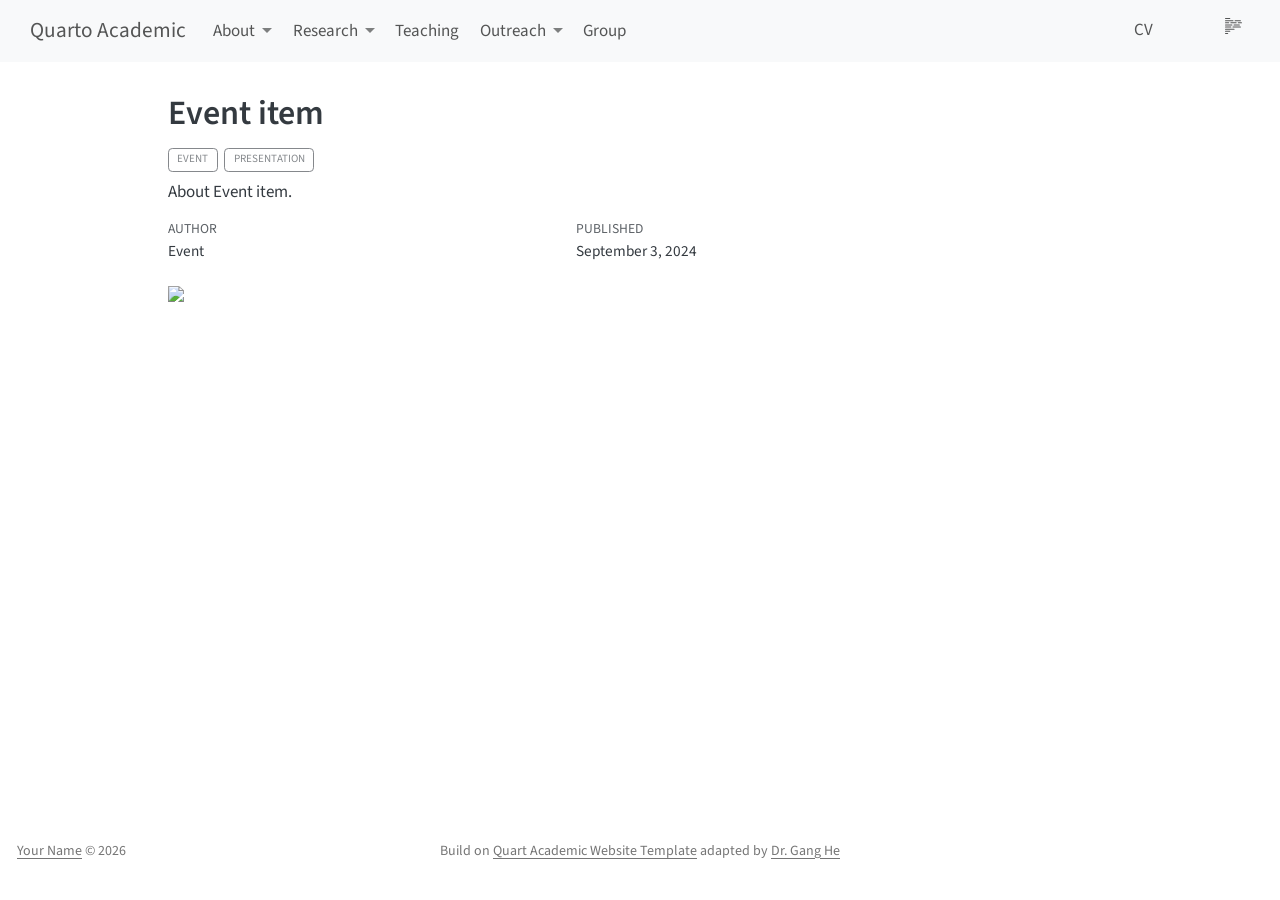
==== docs/posts/event-title/index.html @ ea1f850c "Publish site to docs/" ====
<!DOCTYPE html>
<html xmlns="http://www.w3.org/1999/xhtml" lang="en" xml:lang="en"><head>

<meta charset="utf-8">
<meta name="generator" content="quarto-1.5.57">

<meta name="viewport" content="width=device-width, initial-scale=1.0, user-scalable=yes">

<meta name="author" content="Dr.&nbsp;Gang He">
<meta name="dcterms.date" content="2024-09-03">
<meta name="description" content="Quarto Academic Website Template adapted by Dr.&nbsp;Gang He">

<title>Event item – Quarto Academic</title>
<style>
code{white-space: pre-wrap;}
span.smallcaps{font-variant: small-caps;}
div.columns{display: flex; gap: min(4vw, 1.5em);}
div.column{flex: auto; overflow-x: auto;}
div.hanging-indent{margin-left: 1.5em; text-indent: -1.5em;}
ul.task-list{list-style: none;}
ul.task-list li input[type="checkbox"] {
  width: 0.8em;
  margin: 0 0.8em 0.2em -1em; /* quarto-specific, see https://github.com/quarto-dev/quarto-cli/issues/4556 */ 
  vertical-align: middle;
}
</style>


<script src="../../site_libs/quarto-nav/quarto-nav.js"></script>
<script src="../../site_libs/quarto-nav/headroom.min.js"></script>
<script src="../../site_libs/clipboard/clipboard.min.js"></script>
<script src="../../site_libs/quarto-search/autocomplete.umd.js"></script>
<script src="../../site_libs/quarto-search/fuse.min.js"></script>
<script src="../../site_libs/quarto-search/quarto-search.js"></script>
<meta name="quarto:offset" content="../../">
<script src="../../site_libs/quarto-html/quarto.js"></script>
<script src="../../site_libs/quarto-html/popper.min.js"></script>
<script src="../../site_libs/quarto-html/tippy.umd.min.js"></script>
<script src="../../site_libs/quarto-html/anchor.min.js"></script>
<link href="../../site_libs/quarto-html/tippy.css" rel="stylesheet">
<link href="../../site_libs/quarto-html/quarto-syntax-highlighting.css" rel="stylesheet" id="quarto-text-highlighting-styles">
<script src="../../site_libs/bootstrap/bootstrap.min.js"></script>
<link href="../../site_libs/bootstrap/bootstrap-icons.css" rel="stylesheet">
<link href="../../site_libs/bootstrap/bootstrap.min.css" rel="stylesheet" id="quarto-bootstrap" data-mode="light">
<link href="../../site_libs/quarto-contrib/fontawesome6-1.2.0/all.min.css" rel="stylesheet">
<link href="../../site_libs/quarto-contrib/fontawesome6-1.2.0/latex-fontsize.css" rel="stylesheet">
<script id="quarto-search-options" type="application/json">{
  "location": "navbar",
  "copy-button": false,
  "collapse-after": 3,
  "panel-placement": "end",
  "type": "textbox",
  "limit": 50,
  "keyboard-shortcut": [
    "f",
    "/",
    "s"
  ],
  "language": {
    "search-no-results-text": "No results",
    "search-matching-documents-text": "matching documents",
    "search-copy-link-title": "Copy link to search",
    "search-hide-matches-text": "Hide additional matches",
    "search-more-match-text": "more match in this document",
    "search-more-matches-text": "more matches in this document",
    "search-clear-button-title": "Clear",
    "search-text-placeholder": "",
    "search-detached-cancel-button-title": "Cancel",
    "search-submit-button-title": "Submit",
    "search-label": "Search"
  }
}</script>
<script async="" src="https://www.googletagmanager.com/gtag/js?id="></script>

<script type="text/javascript">

window.dataLayer = window.dataLayer || [];
function gtag(){dataLayer.push(arguments);}
gtag('js', new Date());
gtag('config', '', { 'anonymize_ip': true});
</script>

<!-- 
Load Academicons v1: https://jpswalsh.github.io/academicons/
-->
<link rel="stylesheet" href="https://cdn.jsdelivr.net/gh/jpswalsh/academicons@1/css/academicons.min.css">

<link rel="stylesheet" href="http://maxcdn.bootstrapcdn.com/font-awesome/4.3.0/css/font-awesome.min.css">


<!---
The following code are needed to show dimension citation and altmetrics.
https://api.altmetric.com/embeds.html
https://badge.dimensions.ai/
--->

<script type="text/javascript" src="https://d1bxh8uas1mnw7.cloudfront.net/assets/embed.js"></script>

<script async="" src="https://badge.dimensions.ai/badge.js" charset="utf-8"></script>

<script type="text/javascript" src="//cdn.plu.mx/widget-popup.js"></script>


<link rel="stylesheet" href="../../styles.css">
<meta property="og:title" content="Event item – Quarto Academic">
<meta property="og:description" content="About Event item.">
<meta property="og:image" content="https://emicervantes.github.io/files/images/placeholder2.JPG">
<meta property="og:site_name" content="Quarto Academic">
<meta name="twitter:title" content="Event item – Quarto Academic">
<meta name="twitter:description" content="About Event item.">
<meta name="twitter:image" content="https://emicervantes.github.io/files/images/placeholder2.JPG">
<meta name="twitter:card" content="summary_large_image">
</head>

<body class="nav-fixed">

<div id="quarto-search-results"></div>
  <header id="quarto-header" class="headroom fixed-top">
    <nav class="navbar navbar-expand-lg " data-bs-theme="dark">
      <div class="navbar-container container-fluid">
      <div class="navbar-brand-container mx-auto">
    <a class="navbar-brand" href="../../index.html">
    <span class="navbar-title">Quarto Academic</span>
    </a>
  </div>
            <div id="quarto-search" class="" title="Search"></div>
          <button class="navbar-toggler" type="button" data-bs-toggle="collapse" data-bs-target="#navbarCollapse" aria-controls="navbarCollapse" role="menu" aria-expanded="false" aria-label="Toggle navigation" onclick="if (window.quartoToggleHeadroom) { window.quartoToggleHeadroom(); }">
  <span class="navbar-toggler-icon"></span>
</button>
          <div class="collapse navbar-collapse" id="navbarCollapse">
            <ul class="navbar-nav navbar-nav-scroll me-auto">
  <li class="nav-item dropdown ">
    <a class="nav-link dropdown-toggle" href="#" id="nav-menu-about" role="link" data-bs-toggle="dropdown" aria-expanded="false">
 <span class="menu-text">About</span>
    </a>
    <ul class="dropdown-menu" aria-labelledby="nav-menu-about">    
        <li>
    <a class="dropdown-item" href="../../posts.html#category=news">
 <span class="dropdown-text">News</span></a>
  </li>  
        <li>
    <a class="dropdown-item" href="../../posts.html#category=event">
 <span class="dropdown-text">Events</span></a>
  </li>  
        <li>
    <a class="dropdown-item" href="../../contact.html">
 <span class="dropdown-text">Contact</span></a>
  </li>  
    </ul>
  </li>
  <li class="nav-item dropdown ">
    <a class="nav-link dropdown-toggle" href="#" id="nav-menu-research" role="link" data-bs-toggle="dropdown" aria-expanded="false">
 <span class="menu-text">Research</span>
    </a>
    <ul class="dropdown-menu" aria-labelledby="nav-menu-research">    
        <li>
    <a class="dropdown-item" href="../../publications.html">
 <span class="dropdown-text">List of Publications</span></a>
  </li>  
        <li>
    <a class="dropdown-item" href="../../posts.html#category=paper">
 <span class="dropdown-text">Selected Papers</span></a>
  </li>  
        <li>
    <a class="dropdown-item" href="../../projects.html">
 <span class="dropdown-text">Grants</span></a>
  </li>  
    </ul>
  </li>
  <li class="nav-item">
    <a class="nav-link" href="../../teaching.html"> 
<span class="menu-text">Teaching</span></a>
  </li>  
  <li class="nav-item dropdown ">
    <a class="nav-link dropdown-toggle" href="#" id="nav-menu-outreach" role="link" data-bs-toggle="dropdown" aria-expanded="false">
 <span class="menu-text">Outreach</span>
    </a>
    <ul class="dropdown-menu" aria-labelledby="nav-menu-outreach">    
        <li>
    <a class="dropdown-item" href="../../posts.html#category=presentation">
 <span class="dropdown-text">Presentations</span></a>
  </li>  
    </ul>
  </li>
  <li class="nav-item">
    <a class="nav-link" href="../../people.html"> 
<span class="menu-text">Group</span></a>
  </li>  
</ul>
            <ul class="navbar-nav navbar-nav-scroll ms-auto">
  <li class="nav-item">
    <a class="nav-link" href="../../files/nsf-biosketch.pdf"> 
<span class="menu-text">CV</span></a>
  </li>  
  <li class="nav-item compact">
    <a class="nav-link" href="https://github.com/drganghe/quarto-academic-website-template" target="_blank"> <i class="bi bi-github" role="img">
</i> 
<span class="menu-text"></span></a>
  </li>  
  <li class="nav-item">
    <a class="nav-link" href="https://bsky.app" target="_blank"> 
<span class="menu-text"><i class="fa-brands fa-bluesky" aria-label="bluesky"></i></span></a>
  </li>  
  <li class="nav-item compact">
    <a class="nav-link" href="../../posts.xml" target="_blank"> <i class="bi bi-rss" role="img">
</i> 
<span class="menu-text"></span></a>
  </li>  
</ul>
          </div> <!-- /navcollapse -->
            <div class="quarto-navbar-tools">
  <a href="" class="quarto-reader-toggle quarto-navigation-tool px-1" onclick="window.quartoToggleReader(); return false;" title="Toggle reader mode">
  <div class="quarto-reader-toggle-btn">
  <i class="bi"></i>
  </div>
</a>
</div>
      </div> <!-- /container-fluid -->
    </nav>
</header>
<!-- content -->
<div id="quarto-content" class="quarto-container page-columns page-rows-contents page-layout-article page-navbar">
<!-- sidebar -->
<!-- margin-sidebar -->
    <div id="quarto-margin-sidebar" class="sidebar margin-sidebar zindex-bottom">
        
    </div>
<!-- main -->
<main class="content" id="quarto-document-content">

<header id="title-block-header" class="quarto-title-block default">
<div class="quarto-title">
<h1 class="title">Event item</h1>
  <div class="quarto-categories">
    <div class="quarto-category">event</div>
    <div class="quarto-category">presentation</div>
  </div>
  </div>

<div>
  <div class="description">
    About Event item.
  </div>
</div>


<div class="quarto-title-meta">

    <div>
    <div class="quarto-title-meta-heading">Author</div>
    <div class="quarto-title-meta-contents">
             <p>Event </p>
          </div>
  </div>
    
    <div>
    <div class="quarto-title-meta-heading">Published</div>
    <div class="quarto-title-meta-contents">
      <p class="date">September 3, 2024</p>
    </div>
  </div>
  
    
  </div>
  


</header>


<p><a href="https://drganghe.github.io/quarto-academic-website-template/"><img src="../../files/images/placeholder2.JPG" class="img-fluid" style="width:90.0%"></a></p>
<!--Include social share buttons-->
<!-- 
AddToAny check more: https://www.addtoany.com/buttons/for/website 
Using includes will make edits easier, will only need to add or remove button here if needed.
https://quarto.org/docs/authoring/includes.html
-->
<div class="a2a_kit a2a_kit_size_32 a2a_default_style">
<p><a class="a2a_dd" href="https://www.addtoany.com/share"></a> <a class="a2a_button_linkedin"></a> <a class="a2a_button_bluesky"></a> <a class="a2a_button_facebook"></a> <a class="a2a_button_copy_link"></a> <a class="a2a_button_email"></a></p>
</div>
<script async="" src="https://static.addtoany.com/menu/page.js"></script>



</main> <!-- /main -->
<script id="quarto-html-after-body" type="application/javascript">
window.document.addEventListener("DOMContentLoaded", function (event) {
  const toggleBodyColorMode = (bsSheetEl) => {
    const mode = bsSheetEl.getAttribute("data-mode");
    const bodyEl = window.document.querySelector("body");
    if (mode === "dark") {
      bodyEl.classList.add("quarto-dark");
      bodyEl.classList.remove("quarto-light");
    } else {
      bodyEl.classList.add("quarto-light");
      bodyEl.classList.remove("quarto-dark");
    }
  }
  const toggleBodyColorPrimary = () => {
    const bsSheetEl = window.document.querySelector("link#quarto-bootstrap");
    if (bsSheetEl) {
      toggleBodyColorMode(bsSheetEl);
    }
  }
  toggleBodyColorPrimary();  
  const icon = "";
  const anchorJS = new window.AnchorJS();
  anchorJS.options = {
    placement: 'right',
    icon: icon
  };
  anchorJS.add('.anchored');
  const isCodeAnnotation = (el) => {
    for (const clz of el.classList) {
      if (clz.startsWith('code-annotation-')) {                     
        return true;
      }
    }
    return false;
  }
  const onCopySuccess = function(e) {
    // button target
    const button = e.trigger;
    // don't keep focus
    button.blur();
    // flash "checked"
    button.classList.add('code-copy-button-checked');
    var currentTitle = button.getAttribute("title");
    button.setAttribute("title", "Copied!");
    let tooltip;
    if (window.bootstrap) {
      button.setAttribute("data-bs-toggle", "tooltip");
      button.setAttribute("data-bs-placement", "left");
      button.setAttribute("data-bs-title", "Copied!");
      tooltip = new bootstrap.Tooltip(button, 
        { trigger: "manual", 
          customClass: "code-copy-button-tooltip",
          offset: [0, -8]});
      tooltip.show();    
    }
    setTimeout(function() {
      if (tooltip) {
        tooltip.hide();
        button.removeAttribute("data-bs-title");
        button.removeAttribute("data-bs-toggle");
        button.removeAttribute("data-bs-placement");
      }
      button.setAttribute("title", currentTitle);
      button.classList.remove('code-copy-button-checked');
    }, 1000);
    // clear code selection
    e.clearSelection();
  }
  const getTextToCopy = function(trigger) {
      const codeEl = trigger.previousElementSibling.cloneNode(true);
      for (const childEl of codeEl.children) {
        if (isCodeAnnotation(childEl)) {
          childEl.remove();
        }
      }
      return codeEl.innerText;
  }
  const clipboard = new window.ClipboardJS('.code-copy-button:not([data-in-quarto-modal])', {
    text: getTextToCopy
  });
  clipboard.on('success', onCopySuccess);
  if (window.document.getElementById('quarto-embedded-source-code-modal')) {
    // For code content inside modals, clipBoardJS needs to be initialized with a container option
    // TODO: Check when it could be a function (https://github.com/zenorocha/clipboard.js/issues/860)
    const clipboardModal = new window.ClipboardJS('.code-copy-button[data-in-quarto-modal]', {
      text: getTextToCopy,
      container: window.document.getElementById('quarto-embedded-source-code-modal')
    });
    clipboardModal.on('success', onCopySuccess);
  }
    var localhostRegex = new RegExp(/^(?:http|https):\/\/localhost\:?[0-9]*\//);
    var mailtoRegex = new RegExp(/^mailto:/);
      var filterRegex = new RegExp("^(?:http:|https:)\/\/drganghe\.github\.io\/custom");
    var isInternal = (href) => {
        return filterRegex.test(href) || localhostRegex.test(href) || mailtoRegex.test(href);
    }
    // Inspect non-navigation links and adorn them if external
 	var links = window.document.querySelectorAll('a[href]:not(.nav-link):not(.navbar-brand):not(.toc-action):not(.sidebar-link):not(.sidebar-item-toggle):not(.pagination-link):not(.no-external):not([aria-hidden]):not(.dropdown-item):not(.quarto-navigation-tool):not(.about-link)');
    for (var i=0; i<links.length; i++) {
      const link = links[i];
      if (!isInternal(link.href)) {
        // undo the damage that might have been done by quarto-nav.js in the case of
        // links that we want to consider external
        if (link.dataset.originalHref !== undefined) {
          link.href = link.dataset.originalHref;
        }
          // target, if specified
          link.setAttribute("target", "_blank");
          if (link.getAttribute("rel") === null) {
            link.setAttribute("rel", "noopener");
          }
      }
    }
  function tippyHover(el, contentFn, onTriggerFn, onUntriggerFn) {
    const config = {
      allowHTML: true,
      maxWidth: 500,
      delay: 100,
      arrow: false,
      appendTo: function(el) {
          return el.parentElement;
      },
      interactive: true,
      interactiveBorder: 10,
      theme: 'quarto',
      placement: 'bottom-start',
    };
    if (contentFn) {
      config.content = contentFn;
    }
    if (onTriggerFn) {
      config.onTrigger = onTriggerFn;
    }
    if (onUntriggerFn) {
      config.onUntrigger = onUntriggerFn;
    }
    window.tippy(el, config); 
  }
  const noterefs = window.document.querySelectorAll('a[role="doc-noteref"]');
  for (var i=0; i<noterefs.length; i++) {
    const ref = noterefs[i];
    tippyHover(ref, function() {
      // use id or data attribute instead here
      let href = ref.getAttribute('data-footnote-href') || ref.getAttribute('href');
      try { href = new URL(href).hash; } catch {}
      const id = href.replace(/^#\/?/, "");
      const note = window.document.getElementById(id);
      if (note) {
        return note.innerHTML;
      } else {
        return "";
      }
    });
  }
  const xrefs = window.document.querySelectorAll('a.quarto-xref');
  const processXRef = (id, note) => {
    // Strip column container classes
    const stripColumnClz = (el) => {
      el.classList.remove("page-full", "page-columns");
      if (el.children) {
        for (const child of el.children) {
          stripColumnClz(child);
        }
      }
    }
    stripColumnClz(note)
    if (id === null || id.startsWith('sec-')) {
      // Special case sections, only their first couple elements
      const container = document.createElement("div");
      if (note.children && note.children.length > 2) {
        container.appendChild(note.children[0].cloneNode(true));
        for (let i = 1; i < note.children.length; i++) {
          const child = note.children[i];
          if (child.tagName === "P" && child.innerText === "") {
            continue;
          } else {
            container.appendChild(child.cloneNode(true));
            break;
          }
        }
        if (window.Quarto?.typesetMath) {
          window.Quarto.typesetMath(container);
        }
        return container.innerHTML
      } else {
        if (window.Quarto?.typesetMath) {
          window.Quarto.typesetMath(note);
        }
        return note.innerHTML;
      }
    } else {
      // Remove any anchor links if they are present
      const anchorLink = note.querySelector('a.anchorjs-link');
      if (anchorLink) {
        anchorLink.remove();
      }
      if (window.Quarto?.typesetMath) {
        window.Quarto.typesetMath(note);
      }
      // TODO in 1.5, we should make sure this works without a callout special case
      if (note.classList.contains("callout")) {
        return note.outerHTML;
      } else {
        return note.innerHTML;
      }
    }
  }
  for (var i=0; i<xrefs.length; i++) {
    const xref = xrefs[i];
    tippyHover(xref, undefined, function(instance) {
      instance.disable();
      let url = xref.getAttribute('href');
      let hash = undefined; 
      if (url.startsWith('#')) {
        hash = url;
      } else {
        try { hash = new URL(url).hash; } catch {}
      }
      if (hash) {
        const id = hash.replace(/^#\/?/, "");
        const note = window.document.getElementById(id);
        if (note !== null) {
          try {
            const html = processXRef(id, note.cloneNode(true));
            instance.setContent(html);
          } finally {
            instance.enable();
            instance.show();
          }
        } else {
          // See if we can fetch this
          fetch(url.split('#')[0])
          .then(res => res.text())
          .then(html => {
            const parser = new DOMParser();
            const htmlDoc = parser.parseFromString(html, "text/html");
            const note = htmlDoc.getElementById(id);
            if (note !== null) {
              const html = processXRef(id, note);
              instance.setContent(html);
            } 
          }).finally(() => {
            instance.enable();
            instance.show();
          });
        }
      } else {
        // See if we can fetch a full url (with no hash to target)
        // This is a special case and we should probably do some content thinning / targeting
        fetch(url)
        .then(res => res.text())
        .then(html => {
          const parser = new DOMParser();
          const htmlDoc = parser.parseFromString(html, "text/html");
          const note = htmlDoc.querySelector('main.content');
          if (note !== null) {
            // This should only happen for chapter cross references
            // (since there is no id in the URL)
            // remove the first header
            if (note.children.length > 0 && note.children[0].tagName === "HEADER") {
              note.children[0].remove();
            }
            const html = processXRef(null, note);
            instance.setContent(html);
          } 
        }).finally(() => {
          instance.enable();
          instance.show();
        });
      }
    }, function(instance) {
    });
  }
      let selectedAnnoteEl;
      const selectorForAnnotation = ( cell, annotation) => {
        let cellAttr = 'data-code-cell="' + cell + '"';
        let lineAttr = 'data-code-annotation="' +  annotation + '"';
        const selector = 'span[' + cellAttr + '][' + lineAttr + ']';
        return selector;
      }
      const selectCodeLines = (annoteEl) => {
        const doc = window.document;
        const targetCell = annoteEl.getAttribute("data-target-cell");
        const targetAnnotation = annoteEl.getAttribute("data-target-annotation");
        const annoteSpan = window.document.querySelector(selectorForAnnotation(targetCell, targetAnnotation));
        const lines = annoteSpan.getAttribute("data-code-lines").split(",");
        const lineIds = lines.map((line) => {
          return targetCell + "-" + line;
        })
        let top = null;
        let height = null;
        let parent = null;
        if (lineIds.length > 0) {
            //compute the position of the single el (top and bottom and make a div)
            const el = window.document.getElementById(lineIds[0]);
            top = el.offsetTop;
            height = el.offsetHeight;
            parent = el.parentElement.parentElement;
          if (lineIds.length > 1) {
            const lastEl = window.document.getElementById(lineIds[lineIds.length - 1]);
            const bottom = lastEl.offsetTop + lastEl.offsetHeight;
            height = bottom - top;
          }
          if (top !== null && height !== null && parent !== null) {
            // cook up a div (if necessary) and position it 
            let div = window.document.getElementById("code-annotation-line-highlight");
            if (div === null) {
              div = window.document.createElement("div");
              div.setAttribute("id", "code-annotation-line-highlight");
              div.style.position = 'absolute';
              parent.appendChild(div);
            }
            div.style.top = top - 2 + "px";
            div.style.height = height + 4 + "px";
            div.style.left = 0;
            let gutterDiv = window.document.getElementById("code-annotation-line-highlight-gutter");
            if (gutterDiv === null) {
              gutterDiv = window.document.createElement("div");
              gutterDiv.setAttribute("id", "code-annotation-line-highlight-gutter");
              gutterDiv.style.position = 'absolute';
              const codeCell = window.document.getElementById(targetCell);
              const gutter = codeCell.querySelector('.code-annotation-gutter');
              gutter.appendChild(gutterDiv);
            }
            gutterDiv.style.top = top - 2 + "px";
            gutterDiv.style.height = height + 4 + "px";
          }
          selectedAnnoteEl = annoteEl;
        }
      };
      const unselectCodeLines = () => {
        const elementsIds = ["code-annotation-line-highlight", "code-annotation-line-highlight-gutter"];
        elementsIds.forEach((elId) => {
          const div = window.document.getElementById(elId);
          if (div) {
            div.remove();
          }
        });
        selectedAnnoteEl = undefined;
      };
        // Handle positioning of the toggle
    window.addEventListener(
      "resize",
      throttle(() => {
        elRect = undefined;
        if (selectedAnnoteEl) {
          selectCodeLines(selectedAnnoteEl);
        }
      }, 10)
    );
    function throttle(fn, ms) {
    let throttle = false;
    let timer;
      return (...args) => {
        if(!throttle) { // first call gets through
            fn.apply(this, args);
            throttle = true;
        } else { // all the others get throttled
            if(timer) clearTimeout(timer); // cancel #2
            timer = setTimeout(() => {
              fn.apply(this, args);
              timer = throttle = false;
            }, ms);
        }
      };
    }
      // Attach click handler to the DT
      const annoteDls = window.document.querySelectorAll('dt[data-target-cell]');
      for (const annoteDlNode of annoteDls) {
        annoteDlNode.addEventListener('click', (event) => {
          const clickedEl = event.target;
          if (clickedEl !== selectedAnnoteEl) {
            unselectCodeLines();
            const activeEl = window.document.querySelector('dt[data-target-cell].code-annotation-active');
            if (activeEl) {
              activeEl.classList.remove('code-annotation-active');
            }
            selectCodeLines(clickedEl);
            clickedEl.classList.add('code-annotation-active');
          } else {
            // Unselect the line
            unselectCodeLines();
            clickedEl.classList.remove('code-annotation-active');
          }
        });
      }
  const findCites = (el) => {
    const parentEl = el.parentElement;
    if (parentEl) {
      const cites = parentEl.dataset.cites;
      if (cites) {
        return {
          el,
          cites: cites.split(' ')
        };
      } else {
        return findCites(el.parentElement)
      }
    } else {
      return undefined;
    }
  };
  var bibliorefs = window.document.querySelectorAll('a[role="doc-biblioref"]');
  for (var i=0; i<bibliorefs.length; i++) {
    const ref = bibliorefs[i];
    const citeInfo = findCites(ref);
    if (citeInfo) {
      tippyHover(citeInfo.el, function() {
        var popup = window.document.createElement('div');
        citeInfo.cites.forEach(function(cite) {
          var citeDiv = window.document.createElement('div');
          citeDiv.classList.add('hanging-indent');
          citeDiv.classList.add('csl-entry');
          var biblioDiv = window.document.getElementById('ref-' + cite);
          if (biblioDiv) {
            citeDiv.innerHTML = biblioDiv.innerHTML;
          }
          popup.appendChild(citeDiv);
        });
        return popup.innerHTML;
      });
    }
  }
});
</script>
</div> <!-- /content -->
<footer class="footer">
  <div class="nav-footer">
    <div class="nav-footer-left">
<a href="http://www.github.com">Your Name</a> ©
<script>document.write(new Date().getFullYear())</script>
</div>   
    <div class="nav-footer-center">
<p>Build on <a href="https://github.com/drganghe/quarto-academic-website-template">Quart Academic Website Template</a> adapted by <a href="http://drganghe.github.io">Dr.&nbsp;Gang He</a></p>
</div>
    <div class="nav-footer-right">
      <ul class="footer-items list-unstyled">
    <li class="nav-item compact">
    <a class="nav-link" href="https://github.com/drganghe/quarto-academic-website-template" target="_blank">
      <i class="bi bi-github" role="img">
</i> 
    </a>
  </li>  
    <li class="nav-item">
    <a class="nav-link" href="https://bsky.app" target="_blank">
<p><i class="fa-brands fa-bluesky" aria-label="bluesky"></i></p>
</a>
  </li>  
    <li class="nav-item compact">
    <a class="nav-link" href="../../posts.xml" target="_blank">
      <i class="bi bi-rss" role="img">
</i> 
    </a>
  </li>  
</ul>
    </div>
  </div>
</footer>




</body></html>
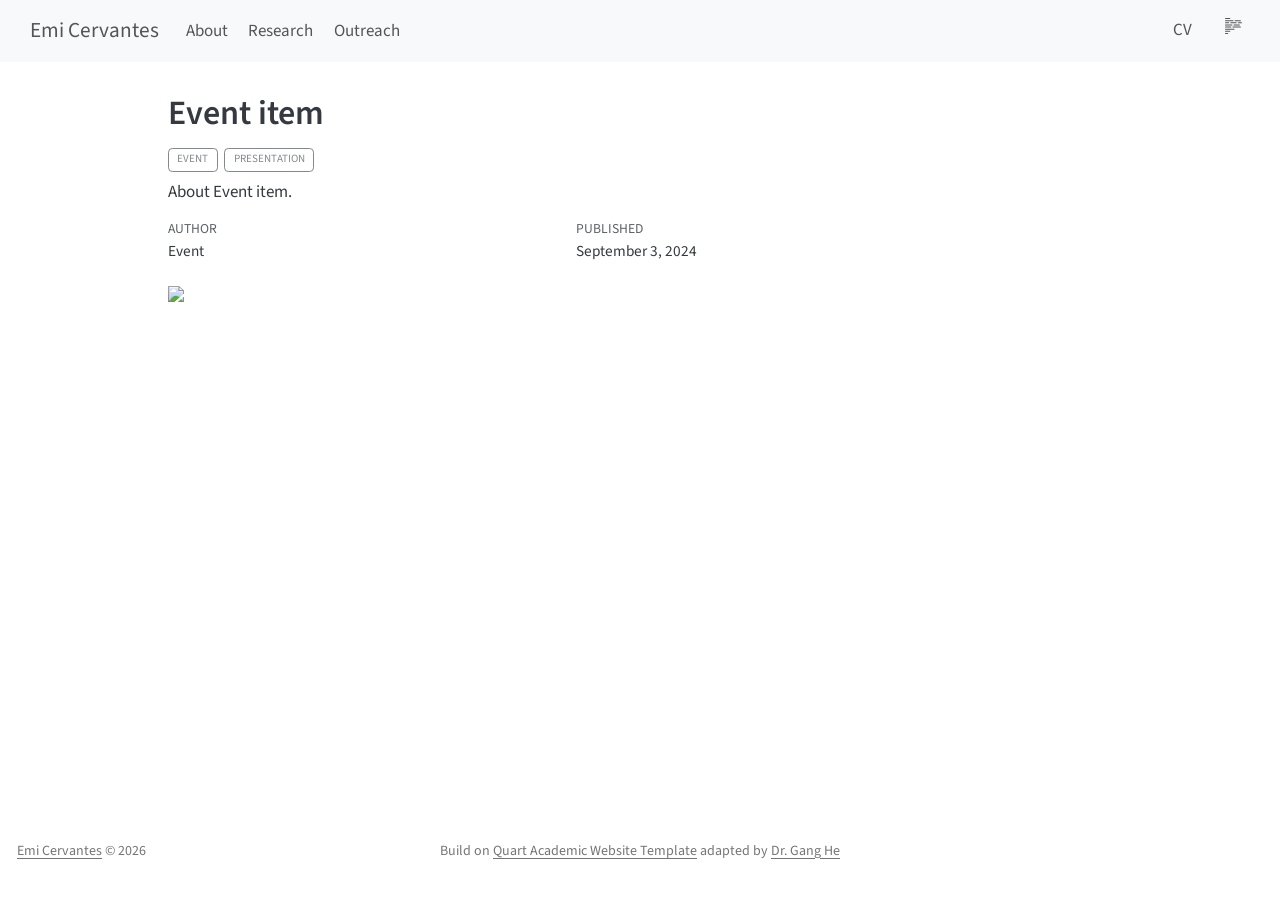
==== commit e22c263c: "update" ====
--- a/docs/posts/event-title/index.html
+++ b/docs/posts/event-title/index.html
@@ -6,11 +6,11 @@
 
 <meta name="viewport" content="width=device-width, initial-scale=1.0, user-scalable=yes">
 
-<meta name="author" content="Dr.&nbsp;Gang He">
+<meta name="author" content="Emi Cervantes">
 <meta name="dcterms.date" content="2024-09-03">
-<meta name="description" content="Quarto Academic Website Template adapted by Dr.&nbsp;Gang He">
-
-<title>Event item – Quarto Academic</title>
+<meta name="description" content="Personal website for Emi Cervantes">
+
+<title>Event item – Emi Cervantes</title>
 <style>
 code{white-space: pre-wrap;}
 span.smallcaps{font-variant: small-caps;}
@@ -42,8 +42,6 @@
 <script src="../../site_libs/bootstrap/bootstrap.min.js"></script>
 <link href="../../site_libs/bootstrap/bootstrap-icons.css" rel="stylesheet">
 <link href="../../site_libs/bootstrap/bootstrap.min.css" rel="stylesheet" id="quarto-bootstrap" data-mode="light">
-<link href="../../site_libs/quarto-contrib/fontawesome6-1.2.0/all.min.css" rel="stylesheet">
-<link href="../../site_libs/quarto-contrib/fontawesome6-1.2.0/latex-fontsize.css" rel="stylesheet">
 <script id="quarto-search-options" type="application/json">{
   "location": "navbar",
   "copy-button": false,
@@ -102,11 +100,11 @@
 
 
 <link rel="stylesheet" href="../../styles.css">
-<meta property="og:title" content="Event item – Quarto Academic">
+<meta property="og:title" content="Event item – Emi Cervantes">
 <meta property="og:description" content="About Event item.">
 <meta property="og:image" content="https://emicervantes.github.io/files/images/placeholder2.JPG">
-<meta property="og:site_name" content="Quarto Academic">
-<meta name="twitter:title" content="Event item – Quarto Academic">
+<meta property="og:site_name" content="Emi Cervantes">
+<meta name="twitter:title" content="Event item – Emi Cervantes">
 <meta name="twitter:description" content="About Event item.">
 <meta name="twitter:image" content="https://emicervantes.github.io/files/images/placeholder2.JPG">
 <meta name="twitter:card" content="summary_large_image">
@@ -120,7 +118,7 @@
       <div class="navbar-container container-fluid">
       <div class="navbar-brand-container mx-auto">
     <a class="navbar-brand" href="../../index.html">
-    <span class="navbar-title">Quarto Academic</span>
+    <span class="navbar-title">Emi Cervantes</span>
     </a>
   </div>
             <div id="quarto-search" class="" title="Search"></div>
@@ -129,80 +127,26 @@
 </button>
           <div class="collapse navbar-collapse" id="navbarCollapse">
             <ul class="navbar-nav navbar-nav-scroll me-auto">
-  <li class="nav-item dropdown ">
-    <a class="nav-link dropdown-toggle" href="#" id="nav-menu-about" role="link" data-bs-toggle="dropdown" aria-expanded="false">
- <span class="menu-text">About</span>
-    </a>
-    <ul class="dropdown-menu" aria-labelledby="nav-menu-about">    
-        <li>
-    <a class="dropdown-item" href="../../posts.html#category=news">
- <span class="dropdown-text">News</span></a>
+  <li class="nav-item">
+    <a class="nav-link" href="../../about.html"> 
+<span class="menu-text">About</span></a>
   </li>  
-        <li>
-    <a class="dropdown-item" href="../../posts.html#category=event">
- <span class="dropdown-text">Events</span></a>
+  <li class="nav-item">
+    <a class="nav-link" href="../../research.html"> 
+<span class="menu-text">Research</span></a>
   </li>  
-        <li>
-    <a class="dropdown-item" href="../../contact.html">
- <span class="dropdown-text">Contact</span></a>
-  </li>  
-    </ul>
-  </li>
-  <li class="nav-item dropdown ">
-    <a class="nav-link dropdown-toggle" href="#" id="nav-menu-research" role="link" data-bs-toggle="dropdown" aria-expanded="false">
- <span class="menu-text">Research</span>
-    </a>
-    <ul class="dropdown-menu" aria-labelledby="nav-menu-research">    
-        <li>
-    <a class="dropdown-item" href="../../publications.html">
- <span class="dropdown-text">List of Publications</span></a>
-  </li>  
-        <li>
-    <a class="dropdown-item" href="../../posts.html#category=paper">
- <span class="dropdown-text">Selected Papers</span></a>
-  </li>  
-        <li>
-    <a class="dropdown-item" href="../../projects.html">
- <span class="dropdown-text">Grants</span></a>
-  </li>  
-    </ul>
-  </li>
   <li class="nav-item">
-    <a class="nav-link" href="../../teaching.html"> 
-<span class="menu-text">Teaching</span></a>
-  </li>  
-  <li class="nav-item dropdown ">
-    <a class="nav-link dropdown-toggle" href="#" id="nav-menu-outreach" role="link" data-bs-toggle="dropdown" aria-expanded="false">
- <span class="menu-text">Outreach</span>
-    </a>
-    <ul class="dropdown-menu" aria-labelledby="nav-menu-outreach">    
-        <li>
-    <a class="dropdown-item" href="../../posts.html#category=presentation">
- <span class="dropdown-text">Presentations</span></a>
-  </li>  
-    </ul>
-  </li>
-  <li class="nav-item">
-    <a class="nav-link" href="../../people.html"> 
-<span class="menu-text">Group</span></a>
+    <a class="nav-link" href="../../outreach.html"> 
+<span class="menu-text">Outreach</span></a>
   </li>  
 </ul>
             <ul class="navbar-nav navbar-nav-scroll ms-auto">
   <li class="nav-item">
-    <a class="nav-link" href="../../files/nsf-biosketch.pdf"> 
+    <a class="nav-link" href="../../files/emi-cv.pdf"> 
 <span class="menu-text">CV</span></a>
   </li>  
   <li class="nav-item compact">
-    <a class="nav-link" href="https://github.com/drganghe/quarto-academic-website-template" target="_blank"> <i class="bi bi-github" role="img">
-</i> 
-<span class="menu-text"></span></a>
-  </li>  
-  <li class="nav-item">
-    <a class="nav-link" href="https://bsky.app" target="_blank"> 
-<span class="menu-text"><i class="fa-brands fa-bluesky" aria-label="bluesky"></i></span></a>
-  </li>  
-  <li class="nav-item compact">
-    <a class="nav-link" href="../../posts.xml" target="_blank"> <i class="bi bi-rss" role="img">
+    <a class="nav-link" href="https://github.com/emicervantes" target="_blank"> <i class="bi bi-github" role="img">
 </i> 
 <span class="menu-text"></span></a>
   </li>  
@@ -712,7 +656,7 @@
 <footer class="footer">
   <div class="nav-footer">
     <div class="nav-footer-left">
-<a href="http://www.github.com">Your Name</a> ©
+<a href="https://emicervantes.github.io/">Emi Cervantes</a> ©
 <script>document.write(new Date().getFullYear())</script>
 </div>   
     <div class="nav-footer-center">
@@ -721,19 +665,8 @@
     <div class="nav-footer-right">
       <ul class="footer-items list-unstyled">
     <li class="nav-item compact">
-    <a class="nav-link" href="https://github.com/drganghe/quarto-academic-website-template" target="_blank">
+    <a class="nav-link" href="https://github.com/emicervantes" target="_blank">
       <i class="bi bi-github" role="img">
-</i> 
-    </a>
-  </li>  
-    <li class="nav-item">
-    <a class="nav-link" href="https://bsky.app" target="_blank">
-<p><i class="fa-brands fa-bluesky" aria-label="bluesky"></i></p>
-</a>
-  </li>  
-    <li class="nav-item compact">
-    <a class="nav-link" href="../../posts.xml" target="_blank">
-      <i class="bi bi-rss" role="img">
 </i> 
     </a>
   </li>  
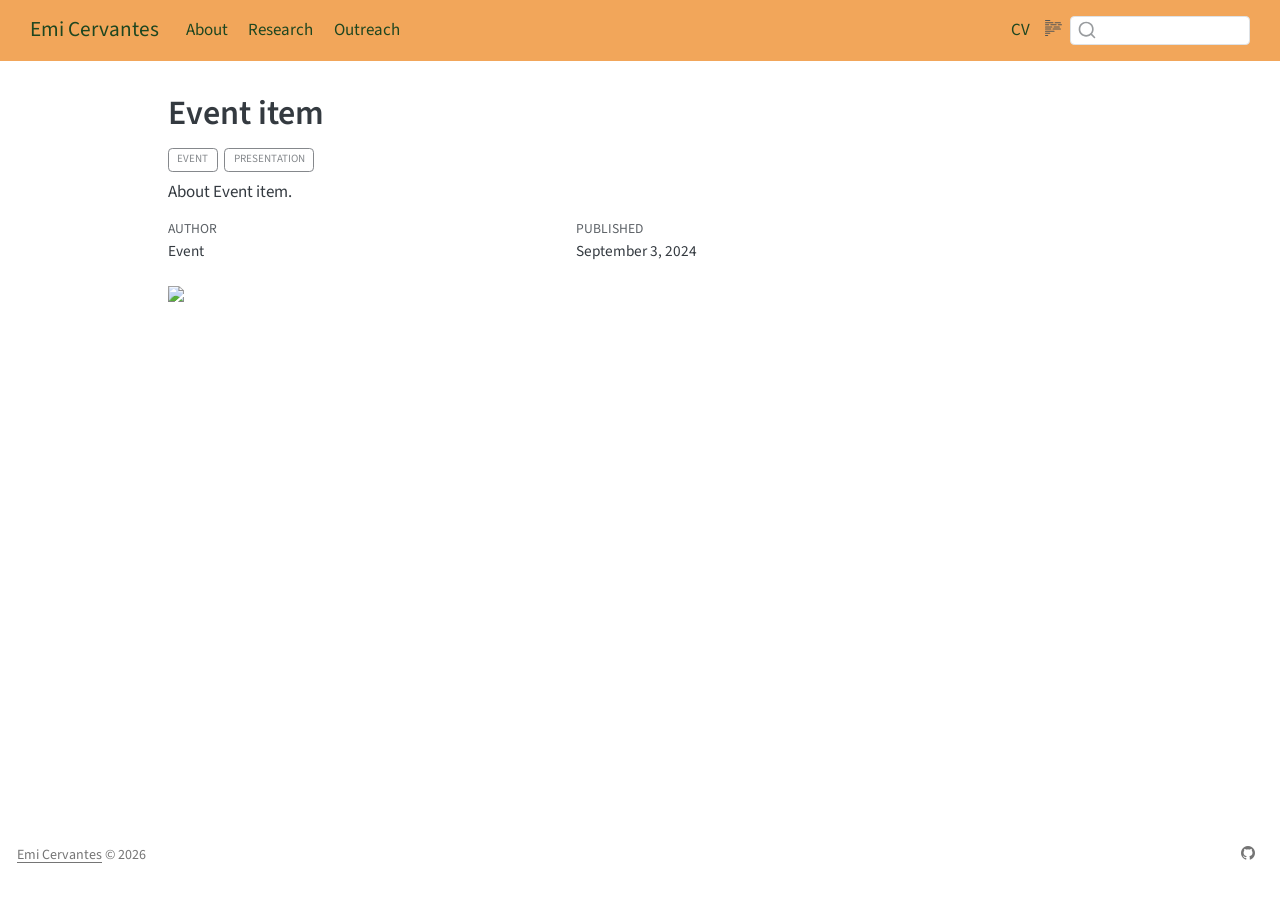
==== commit 85a54d5c: "Fix navbar, hyperlink, and social button colors" ====
--- a/docs/posts/event-title/index.html
+++ b/docs/posts/event-title/index.html
@@ -2,7 +2,7 @@
 <html xmlns="http://www.w3.org/1999/xhtml" lang="en" xml:lang="en"><head>
 
 <meta charset="utf-8">
-<meta name="generator" content="quarto-1.5.57">
+<meta name="generator" content="quarto-1.9.38">
 
 <meta name="viewport" content="width=device-width, initial-scale=1.0, user-scalable=yes">
 
@@ -12,6 +12,9 @@
 
 <title>Event item – Emi Cervantes</title>
 <style>
+/* Default styles provided by pandoc.
+** See https://pandoc.org/MANUAL.html#variables-for-html for config info.
+*/
 code{white-space: pre-wrap;}
 span.smallcaps{font-variant: small-caps;}
 div.columns{display: flex; gap: min(4vw, 1.5em);}
@@ -33,15 +36,16 @@
 <script src="../../site_libs/quarto-search/fuse.min.js"></script>
 <script src="../../site_libs/quarto-search/quarto-search.js"></script>
 <meta name="quarto:offset" content="../../">
-<script src="../../site_libs/quarto-html/quarto.js"></script>
+<script src="../../site_libs/quarto-html/quarto.js" type="module"></script>
+<script src="../../site_libs/quarto-html/tabsets/tabsets.js" type="module"></script>
 <script src="../../site_libs/quarto-html/popper.min.js"></script>
 <script src="../../site_libs/quarto-html/tippy.umd.min.js"></script>
 <script src="../../site_libs/quarto-html/anchor.min.js"></script>
 <link href="../../site_libs/quarto-html/tippy.css" rel="stylesheet">
-<link href="../../site_libs/quarto-html/quarto-syntax-highlighting.css" rel="stylesheet" id="quarto-text-highlighting-styles">
+<link href="../../site_libs/quarto-html/quarto-syntax-highlighting-15634bcf2e68342d4ad2dfa704d543f6.css" rel="stylesheet" id="quarto-text-highlighting-styles">
 <script src="../../site_libs/bootstrap/bootstrap.min.js"></script>
 <link href="../../site_libs/bootstrap/bootstrap-icons.css" rel="stylesheet">
-<link href="../../site_libs/bootstrap/bootstrap.min.css" rel="stylesheet" id="quarto-bootstrap" data-mode="light">
+<link href="../../site_libs/bootstrap/bootstrap-4d3f3448f837ff03356db176d8adb603.min.css" rel="stylesheet" append-hash="true" id="quarto-bootstrap" data-mode="light">
 <script id="quarto-search-options" type="application/json">{
   "location": "navbar",
   "copy-button": false,
@@ -110,7 +114,7 @@
 <meta name="twitter:card" content="summary_large_image">
 </head>
 
-<body class="nav-fixed">
+<body class="nav-fixed quarto-light">
 
 <div id="quarto-search-results"></div>
   <header id="quarto-header" class="headroom fixed-top">
@@ -145,11 +149,6 @@
     <a class="nav-link" href="../../files/emi-cv.pdf"> 
 <span class="menu-text">CV</span></a>
   </li>  
-  <li class="nav-item compact">
-    <a class="nav-link" href="https://github.com/emicervantes" target="_blank"> <i class="bi bi-github" role="img">
-</i> 
-<span class="menu-text"></span></a>
-  </li>  
 </ul>
           </div> <!-- /navcollapse -->
             <div class="quarto-navbar-tools">
@@ -228,244 +227,248 @@
 
 </main> <!-- /main -->
 <script id="quarto-html-after-body" type="application/javascript">
-window.document.addEventListener("DOMContentLoaded", function (event) {
-  const toggleBodyColorMode = (bsSheetEl) => {
-    const mode = bsSheetEl.getAttribute("data-mode");
-    const bodyEl = window.document.querySelector("body");
-    if (mode === "dark") {
-      bodyEl.classList.add("quarto-dark");
-      bodyEl.classList.remove("quarto-light");
-    } else {
-      bodyEl.classList.add("quarto-light");
-      bodyEl.classList.remove("quarto-dark");
-    }
-  }
-  const toggleBodyColorPrimary = () => {
-    const bsSheetEl = window.document.querySelector("link#quarto-bootstrap");
-    if (bsSheetEl) {
-      toggleBodyColorMode(bsSheetEl);
-    }
-  }
-  toggleBodyColorPrimary();  
-  const icon = "";
-  const anchorJS = new window.AnchorJS();
-  anchorJS.options = {
-    placement: 'right',
-    icon: icon
-  };
-  anchorJS.add('.anchored');
-  const isCodeAnnotation = (el) => {
-    for (const clz of el.classList) {
-      if (clz.startsWith('code-annotation-')) {                     
-        return true;
-      }
-    }
-    return false;
-  }
-  const onCopySuccess = function(e) {
-    // button target
-    const button = e.trigger;
-    // don't keep focus
-    button.blur();
-    // flash "checked"
-    button.classList.add('code-copy-button-checked');
-    var currentTitle = button.getAttribute("title");
-    button.setAttribute("title", "Copied!");
-    let tooltip;
-    if (window.bootstrap) {
-      button.setAttribute("data-bs-toggle", "tooltip");
-      button.setAttribute("data-bs-placement", "left");
-      button.setAttribute("data-bs-title", "Copied!");
-      tooltip = new bootstrap.Tooltip(button, 
-        { trigger: "manual", 
-          customClass: "code-copy-button-tooltip",
-          offset: [0, -8]});
-      tooltip.show();    
-    }
-    setTimeout(function() {
-      if (tooltip) {
-        tooltip.hide();
-        button.removeAttribute("data-bs-title");
-        button.removeAttribute("data-bs-toggle");
-        button.removeAttribute("data-bs-placement");
-      }
-      button.setAttribute("title", currentTitle);
-      button.classList.remove('code-copy-button-checked');
-    }, 1000);
-    // clear code selection
-    e.clearSelection();
-  }
-  const getTextToCopy = function(trigger) {
-      const codeEl = trigger.previousElementSibling.cloneNode(true);
+  window.document.addEventListener("DOMContentLoaded", function (event) {
+    const icon = "";
+    const anchorJS = new window.AnchorJS();
+    anchorJS.options = {
+      placement: 'right',
+      icon: icon
+    };
+    anchorJS.add('.anchored');
+    const isCodeAnnotation = (el) => {
+      for (const clz of el.classList) {
+        if (clz.startsWith('code-annotation-')) {                     
+          return true;
+        }
+      }
+      return false;
+    }
+    const onCopySuccess = function(e) {
+      // button target
+      const button = e.trigger;
+      // don't keep focus
+      button.blur();
+      // flash "checked"
+      button.classList.add('code-copy-button-checked');
+      var currentTitle = button.getAttribute("title");
+      button.setAttribute("title", "Copied!");
+      let tooltip;
+      if (window.bootstrap) {
+        button.setAttribute("data-bs-toggle", "tooltip");
+        button.setAttribute("data-bs-placement", "left");
+        button.setAttribute("data-bs-title", "Copied!");
+        tooltip = new bootstrap.Tooltip(button, 
+          { trigger: "manual", 
+            customClass: "code-copy-button-tooltip",
+            offset: [0, -8]});
+        tooltip.show();    
+      }
+      setTimeout(function() {
+        if (tooltip) {
+          tooltip.hide();
+          button.removeAttribute("data-bs-title");
+          button.removeAttribute("data-bs-toggle");
+          button.removeAttribute("data-bs-placement");
+        }
+        button.setAttribute("title", currentTitle);
+        button.classList.remove('code-copy-button-checked');
+      }, 1000);
+      // clear code selection
+      e.clearSelection();
+    }
+    const getTextToCopy = function(trigger) {
+      const outerScaffold = trigger.parentElement.cloneNode(true);
+      const codeEl = outerScaffold.querySelector('code');
       for (const childEl of codeEl.children) {
         if (isCodeAnnotation(childEl)) {
           childEl.remove();
         }
       }
       return codeEl.innerText;
-  }
-  const clipboard = new window.ClipboardJS('.code-copy-button:not([data-in-quarto-modal])', {
-    text: getTextToCopy
-  });
-  clipboard.on('success', onCopySuccess);
-  if (window.document.getElementById('quarto-embedded-source-code-modal')) {
-    // For code content inside modals, clipBoardJS needs to be initialized with a container option
-    // TODO: Check when it could be a function (https://github.com/zenorocha/clipboard.js/issues/860)
-    const clipboardModal = new window.ClipboardJS('.code-copy-button[data-in-quarto-modal]', {
-      text: getTextToCopy,
-      container: window.document.getElementById('quarto-embedded-source-code-modal')
+    }
+    const clipboard = new window.ClipboardJS('.code-copy-button:not([data-in-quarto-modal])', {
+      text: getTextToCopy
     });
-    clipboardModal.on('success', onCopySuccess);
-  }
-    var localhostRegex = new RegExp(/^(?:http|https):\/\/localhost\:?[0-9]*\//);
-    var mailtoRegex = new RegExp(/^mailto:/);
-      var filterRegex = new RegExp("^(?:http:|https:)\/\/drganghe\.github\.io\/custom");
-    var isInternal = (href) => {
-        return filterRegex.test(href) || localhostRegex.test(href) || mailtoRegex.test(href);
-    }
-    // Inspect non-navigation links and adorn them if external
- 	var links = window.document.querySelectorAll('a[href]:not(.nav-link):not(.navbar-brand):not(.toc-action):not(.sidebar-link):not(.sidebar-item-toggle):not(.pagination-link):not(.no-external):not([aria-hidden]):not(.dropdown-item):not(.quarto-navigation-tool):not(.about-link)');
-    for (var i=0; i<links.length; i++) {
-      const link = links[i];
-      if (!isInternal(link.href)) {
-        // undo the damage that might have been done by quarto-nav.js in the case of
-        // links that we want to consider external
-        if (link.dataset.originalHref !== undefined) {
-          link.href = link.dataset.originalHref;
-        }
-          // target, if specified
-          link.setAttribute("target", "_blank");
-          if (link.getAttribute("rel") === null) {
-            link.setAttribute("rel", "noopener");
-          }
-      }
-    }
-  function tippyHover(el, contentFn, onTriggerFn, onUntriggerFn) {
-    const config = {
-      allowHTML: true,
-      maxWidth: 500,
-      delay: 100,
-      arrow: false,
-      appendTo: function(el) {
-          return el.parentElement;
-      },
-      interactive: true,
-      interactiveBorder: 10,
-      theme: 'quarto',
-      placement: 'bottom-start',
-    };
-    if (contentFn) {
-      config.content = contentFn;
-    }
-    if (onTriggerFn) {
-      config.onTrigger = onTriggerFn;
-    }
-    if (onUntriggerFn) {
-      config.onUntrigger = onUntriggerFn;
-    }
-    window.tippy(el, config); 
-  }
-  const noterefs = window.document.querySelectorAll('a[role="doc-noteref"]');
-  for (var i=0; i<noterefs.length; i++) {
-    const ref = noterefs[i];
-    tippyHover(ref, function() {
-      // use id or data attribute instead here
-      let href = ref.getAttribute('data-footnote-href') || ref.getAttribute('href');
-      try { href = new URL(href).hash; } catch {}
-      const id = href.replace(/^#\/?/, "");
-      const note = window.document.getElementById(id);
-      if (note) {
-        return note.innerHTML;
+    clipboard.on('success', onCopySuccess);
+    if (window.document.getElementById('quarto-embedded-source-code-modal')) {
+      const clipboardModal = new window.ClipboardJS('.code-copy-button[data-in-quarto-modal]', {
+        text: getTextToCopy,
+        container: window.document.getElementById('quarto-embedded-source-code-modal')
+      });
+      clipboardModal.on('success', onCopySuccess);
+    }
+      var localhostRegex = new RegExp(/^(?:http|https):\/\/localhost\:?[0-9]*\//);
+      var mailtoRegex = new RegExp(/^mailto:/);
+        var filterRegex = new RegExp("^(?:http:|https:)\/\/drganghe\.github\.io\/custom");
+      var isInternal = (href) => {
+          return filterRegex.test(href) || localhostRegex.test(href) || mailtoRegex.test(href);
+      }
+      // Inspect non-navigation links and adorn them if external
+     var links = window.document.querySelectorAll('a[href]:not(.nav-link):not(.navbar-brand):not(.toc-action):not(.sidebar-link):not(.sidebar-item-toggle):not(.pagination-link):not(.no-external):not([aria-hidden]):not(.dropdown-item):not(.quarto-navigation-tool):not(.about-link)');
+      for (var i=0; i<links.length; i++) {
+        const link = links[i];
+        if (!isInternal(link.href)) {
+          // undo the damage that might have been done by quarto-nav.js in the case of
+          // links that we want to consider external
+          if (link.dataset.originalHref !== undefined) {
+            link.href = link.dataset.originalHref;
+          }
+            // target, if specified
+            link.setAttribute("target", "_blank");
+            if (link.getAttribute("rel") === null) {
+              link.setAttribute("rel", "noopener");
+            }
+        }
+      }
+    function tippyHover(el, contentFn, onTriggerFn, onUntriggerFn) {
+      const config = {
+        allowHTML: true,
+        maxWidth: 500,
+        delay: 100,
+        arrow: false,
+        appendTo: function(el) {
+            return el.parentElement;
+        },
+        interactive: true,
+        interactiveBorder: 10,
+        theme: 'quarto',
+        placement: 'bottom-start',
+      };
+      if (contentFn) {
+        config.content = contentFn;
+      }
+      if (onTriggerFn) {
+        config.onTrigger = onTriggerFn;
+      }
+      if (onUntriggerFn) {
+        config.onUntrigger = onUntriggerFn;
+      }
+      window.tippy(el, config); 
+    }
+    const noterefs = window.document.querySelectorAll('a[role="doc-noteref"]');
+    for (var i=0; i<noterefs.length; i++) {
+      const ref = noterefs[i];
+      tippyHover(ref, function() {
+        // use id or data attribute instead here
+        let href = ref.getAttribute('data-footnote-href') || ref.getAttribute('href');
+        try { href = new URL(href).hash; } catch {}
+        const id = href.replace(/^#\/?/, "");
+        const note = window.document.getElementById(id);
+        if (note) {
+          return note.innerHTML;
+        } else {
+          return "";
+        }
+      });
+    }
+    const xrefs = window.document.querySelectorAll('a.quarto-xref');
+    const processXRef = (id, note) => {
+      // Strip column container classes
+      const stripColumnClz = (el) => {
+        el.classList.remove("page-full", "page-columns");
+        if (el.children) {
+          for (const child of el.children) {
+            stripColumnClz(child);
+          }
+        }
+      }
+      stripColumnClz(note)
+      if (id === null || id.startsWith('sec-')) {
+        // Special case sections, only their first couple elements
+        const container = document.createElement("div");
+        if (note.children && note.children.length > 2) {
+          container.appendChild(note.children[0].cloneNode(true));
+          for (let i = 1; i < note.children.length; i++) {
+            const child = note.children[i];
+            if (child.tagName === "P" && child.innerText === "") {
+              continue;
+            } else {
+              container.appendChild(child.cloneNode(true));
+              break;
+            }
+          }
+          if (window.Quarto?.typesetMath) {
+            window.Quarto.typesetMath(container);
+          }
+          return container.innerHTML
+        } else {
+          if (window.Quarto?.typesetMath) {
+            window.Quarto.typesetMath(note);
+          }
+          return note.innerHTML;
+        }
       } else {
-        return "";
-      }
-    });
-  }
-  const xrefs = window.document.querySelectorAll('a.quarto-xref');
-  const processXRef = (id, note) => {
-    // Strip column container classes
-    const stripColumnClz = (el) => {
-      el.classList.remove("page-full", "page-columns");
-      if (el.children) {
-        for (const child of el.children) {
-          stripColumnClz(child);
-        }
-      }
-    }
-    stripColumnClz(note)
-    if (id === null || id.startsWith('sec-')) {
-      // Special case sections, only their first couple elements
-      const container = document.createElement("div");
-      if (note.children && note.children.length > 2) {
-        container.appendChild(note.children[0].cloneNode(true));
-        for (let i = 1; i < note.children.length; i++) {
-          const child = note.children[i];
-          if (child.tagName === "P" && child.innerText === "") {
-            continue;
-          } else {
-            container.appendChild(child.cloneNode(true));
-            break;
-          }
-        }
-        if (window.Quarto?.typesetMath) {
-          window.Quarto.typesetMath(container);
-        }
-        return container.innerHTML
-      } else {
+        // Remove any anchor links if they are present
+        const anchorLink = note.querySelector('a.anchorjs-link');
+        if (anchorLink) {
+          anchorLink.remove();
+        }
         if (window.Quarto?.typesetMath) {
           window.Quarto.typesetMath(note);
         }
-        return note.innerHTML;
-      }
-    } else {
-      // Remove any anchor links if they are present
-      const anchorLink = note.querySelector('a.anchorjs-link');
-      if (anchorLink) {
-        anchorLink.remove();
-      }
-      if (window.Quarto?.typesetMath) {
-        window.Quarto.typesetMath(note);
-      }
-      // TODO in 1.5, we should make sure this works without a callout special case
-      if (note.classList.contains("callout")) {
-        return note.outerHTML;
-      } else {
-        return note.innerHTML;
-      }
-    }
-  }
-  for (var i=0; i<xrefs.length; i++) {
-    const xref = xrefs[i];
-    tippyHover(xref, undefined, function(instance) {
-      instance.disable();
-      let url = xref.getAttribute('href');
-      let hash = undefined; 
-      if (url.startsWith('#')) {
-        hash = url;
-      } else {
-        try { hash = new URL(url).hash; } catch {}
-      }
-      if (hash) {
-        const id = hash.replace(/^#\/?/, "");
-        const note = window.document.getElementById(id);
-        if (note !== null) {
-          try {
-            const html = processXRef(id, note.cloneNode(true));
-            instance.setContent(html);
-          } finally {
-            instance.enable();
-            instance.show();
-          }
+        if (note.classList.contains("callout")) {
+          return note.outerHTML;
         } else {
-          // See if we can fetch this
-          fetch(url.split('#')[0])
+          return note.innerHTML;
+        }
+      }
+    }
+    for (var i=0; i<xrefs.length; i++) {
+      const xref = xrefs[i];
+      tippyHover(xref, undefined, function(instance) {
+        instance.disable();
+        let url = xref.getAttribute('href');
+        let hash = undefined; 
+        if (url.startsWith('#')) {
+          hash = url;
+        } else {
+          try { hash = new URL(url).hash; } catch {}
+        }
+        if (hash) {
+          const id = hash.replace(/^#\/?/, "");
+          const note = window.document.getElementById(id);
+          if (note !== null) {
+            try {
+              const html = processXRef(id, note.cloneNode(true));
+              instance.setContent(html);
+            } finally {
+              instance.enable();
+              instance.show();
+            }
+          } else {
+            // See if we can fetch this
+            fetch(url.split('#')[0])
+            .then(res => res.text())
+            .then(html => {
+              const parser = new DOMParser();
+              const htmlDoc = parser.parseFromString(html, "text/html");
+              const note = htmlDoc.getElementById(id);
+              if (note !== null) {
+                const html = processXRef(id, note);
+                instance.setContent(html);
+              } 
+            }).finally(() => {
+              instance.enable();
+              instance.show();
+            });
+          }
+        } else {
+          // See if we can fetch a full url (with no hash to target)
+          // This is a special case and we should probably do some content thinning / targeting
+          fetch(url)
           .then(res => res.text())
           .then(html => {
             const parser = new DOMParser();
             const htmlDoc = parser.parseFromString(html, "text/html");
-            const note = htmlDoc.getElementById(id);
+            const note = htmlDoc.querySelector('main.content');
             if (note !== null) {
-              const html = processXRef(id, note);
+              // This should only happen for chapter cross references
+              // (since there is no id in the URL)
+              // remove the first header
+              if (note.children.length > 0 && note.children[0].tagName === "HEADER") {
+                note.children[0].remove();
+              }
+              const html = processXRef(null, note);
               instance.setContent(html);
             } 
           }).finally(() => {
@@ -473,185 +476,161 @@
             instance.show();
           });
         }
+      }, function(instance) {
+      });
+    }
+        let selectedAnnoteEl;
+        const selectorForAnnotation = ( cell, annotation) => {
+          let cellAttr = 'data-code-cell="' + cell + '"';
+          let lineAttr = 'data-code-annotation="' +  annotation + '"';
+          const selector = 'span[' + cellAttr + '][' + lineAttr + ']';
+          return selector;
+        }
+        const selectCodeLines = (annoteEl) => {
+          const doc = window.document;
+          const targetCell = annoteEl.getAttribute("data-target-cell");
+          const targetAnnotation = annoteEl.getAttribute("data-target-annotation");
+          const annoteSpan = window.document.querySelector(selectorForAnnotation(targetCell, targetAnnotation));
+          const lines = annoteSpan.getAttribute("data-code-lines").split(",");
+          const lineIds = lines.map((line) => {
+            return targetCell + "-" + line;
+          })
+          let top = null;
+          let height = null;
+          let parent = null;
+          if (lineIds.length > 0) {
+              //compute the position of the single el (top and bottom and make a div)
+              const el = window.document.getElementById(lineIds[0]);
+              top = el.offsetTop;
+              height = el.offsetHeight;
+              parent = el.parentElement.parentElement;
+            if (lineIds.length > 1) {
+              const lastEl = window.document.getElementById(lineIds[lineIds.length - 1]);
+              const bottom = lastEl.offsetTop + lastEl.offsetHeight;
+              height = bottom - top;
+            }
+            if (top !== null && height !== null && parent !== null) {
+              // cook up a div (if necessary) and position it 
+              let div = window.document.getElementById("code-annotation-line-highlight");
+              if (div === null) {
+                div = window.document.createElement("div");
+                div.setAttribute("id", "code-annotation-line-highlight");
+                div.style.position = 'absolute';
+                parent.appendChild(div);
+              }
+              div.style.top = top - 2 + "px";
+              div.style.height = height + 4 + "px";
+              div.style.left = 0;
+              let gutterDiv = window.document.getElementById("code-annotation-line-highlight-gutter");
+              if (gutterDiv === null) {
+                gutterDiv = window.document.createElement("div");
+                gutterDiv.setAttribute("id", "code-annotation-line-highlight-gutter");
+                gutterDiv.style.position = 'absolute';
+                const codeCell = window.document.getElementById(targetCell);
+                const gutter = codeCell.querySelector('.code-annotation-gutter');
+                gutter.appendChild(gutterDiv);
+              }
+              gutterDiv.style.top = top - 2 + "px";
+              gutterDiv.style.height = height + 4 + "px";
+            }
+            selectedAnnoteEl = annoteEl;
+          }
+        };
+        const unselectCodeLines = () => {
+          const elementsIds = ["code-annotation-line-highlight", "code-annotation-line-highlight-gutter"];
+          elementsIds.forEach((elId) => {
+            const div = window.document.getElementById(elId);
+            if (div) {
+              div.remove();
+            }
+          });
+          selectedAnnoteEl = undefined;
+        };
+          // Handle positioning of the toggle
+      window.addEventListener(
+        "resize",
+        throttle(() => {
+          elRect = undefined;
+          if (selectedAnnoteEl) {
+            selectCodeLines(selectedAnnoteEl);
+          }
+        }, 10)
+      );
+      function throttle(fn, ms) {
+      let throttle = false;
+      let timer;
+        return (...args) => {
+          if(!throttle) { // first call gets through
+              fn.apply(this, args);
+              throttle = true;
+          } else { // all the others get throttled
+              if(timer) clearTimeout(timer); // cancel #2
+              timer = setTimeout(() => {
+                fn.apply(this, args);
+                timer = throttle = false;
+              }, ms);
+          }
+        };
+      }
+        // Attach click handler to the DT
+        const annoteDls = window.document.querySelectorAll('dt[data-target-cell]');
+        for (const annoteDlNode of annoteDls) {
+          annoteDlNode.addEventListener('click', (event) => {
+            const clickedEl = event.target;
+            if (clickedEl !== selectedAnnoteEl) {
+              unselectCodeLines();
+              const activeEl = window.document.querySelector('dt[data-target-cell].code-annotation-active');
+              if (activeEl) {
+                activeEl.classList.remove('code-annotation-active');
+              }
+              selectCodeLines(clickedEl);
+              clickedEl.classList.add('code-annotation-active');
+            } else {
+              // Unselect the line
+              unselectCodeLines();
+              clickedEl.classList.remove('code-annotation-active');
+            }
+          });
+        }
+    const findCites = (el) => {
+      const parentEl = el.parentElement;
+      if (parentEl) {
+        const cites = parentEl.dataset.cites;
+        if (cites) {
+          return {
+            el,
+            cites: cites.split(' ')
+          };
+        } else {
+          return findCites(el.parentElement)
+        }
       } else {
-        // See if we can fetch a full url (with no hash to target)
-        // This is a special case and we should probably do some content thinning / targeting
-        fetch(url)
-        .then(res => res.text())
-        .then(html => {
-          const parser = new DOMParser();
-          const htmlDoc = parser.parseFromString(html, "text/html");
-          const note = htmlDoc.querySelector('main.content');
-          if (note !== null) {
-            // This should only happen for chapter cross references
-            // (since there is no id in the URL)
-            // remove the first header
-            if (note.children.length > 0 && note.children[0].tagName === "HEADER") {
-              note.children[0].remove();
-            }
-            const html = processXRef(null, note);
-            instance.setContent(html);
-          } 
-        }).finally(() => {
-          instance.enable();
-          instance.show();
+        return undefined;
+      }
+    };
+    var bibliorefs = window.document.querySelectorAll('a[role="doc-biblioref"]');
+    for (var i=0; i<bibliorefs.length; i++) {
+      const ref = bibliorefs[i];
+      const citeInfo = findCites(ref);
+      if (citeInfo) {
+        tippyHover(citeInfo.el, function() {
+          var popup = window.document.createElement('div');
+          citeInfo.cites.forEach(function(cite) {
+            var citeDiv = window.document.createElement('div');
+            citeDiv.classList.add('hanging-indent');
+            citeDiv.classList.add('csl-entry');
+            var biblioDiv = window.document.getElementById('ref-' + cite);
+            if (biblioDiv) {
+              citeDiv.innerHTML = biblioDiv.innerHTML;
+            }
+            popup.appendChild(citeDiv);
+          });
+          return popup.innerHTML;
         });
       }
-    }, function(instance) {
-    });
-  }
-      let selectedAnnoteEl;
-      const selectorForAnnotation = ( cell, annotation) => {
-        let cellAttr = 'data-code-cell="' + cell + '"';
-        let lineAttr = 'data-code-annotation="' +  annotation + '"';
-        const selector = 'span[' + cellAttr + '][' + lineAttr + ']';
-        return selector;
-      }
-      const selectCodeLines = (annoteEl) => {
-        const doc = window.document;
-        const targetCell = annoteEl.getAttribute("data-target-cell");
-        const targetAnnotation = annoteEl.getAttribute("data-target-annotation");
-        const annoteSpan = window.document.querySelector(selectorForAnnotation(targetCell, targetAnnotation));
-        const lines = annoteSpan.getAttribute("data-code-lines").split(",");
-        const lineIds = lines.map((line) => {
-          return targetCell + "-" + line;
-        })
-        let top = null;
-        let height = null;
-        let parent = null;
-        if (lineIds.length > 0) {
-            //compute the position of the single el (top and bottom and make a div)
-            const el = window.document.getElementById(lineIds[0]);
-            top = el.offsetTop;
-            height = el.offsetHeight;
-            parent = el.parentElement.parentElement;
-          if (lineIds.length > 1) {
-            const lastEl = window.document.getElementById(lineIds[lineIds.length - 1]);
-            const bottom = lastEl.offsetTop + lastEl.offsetHeight;
-            height = bottom - top;
-          }
-          if (top !== null && height !== null && parent !== null) {
-            // cook up a div (if necessary) and position it 
-            let div = window.document.getElementById("code-annotation-line-highlight");
-            if (div === null) {
-              div = window.document.createElement("div");
-              div.setAttribute("id", "code-annotation-line-highlight");
-              div.style.position = 'absolute';
-              parent.appendChild(div);
-            }
-            div.style.top = top - 2 + "px";
-            div.style.height = height + 4 + "px";
-            div.style.left = 0;
-            let gutterDiv = window.document.getElementById("code-annotation-line-highlight-gutter");
-            if (gutterDiv === null) {
-              gutterDiv = window.document.createElement("div");
-              gutterDiv.setAttribute("id", "code-annotation-line-highlight-gutter");
-              gutterDiv.style.position = 'absolute';
-              const codeCell = window.document.getElementById(targetCell);
-              const gutter = codeCell.querySelector('.code-annotation-gutter');
-              gutter.appendChild(gutterDiv);
-            }
-            gutterDiv.style.top = top - 2 + "px";
-            gutterDiv.style.height = height + 4 + "px";
-          }
-          selectedAnnoteEl = annoteEl;
-        }
-      };
-      const unselectCodeLines = () => {
-        const elementsIds = ["code-annotation-line-highlight", "code-annotation-line-highlight-gutter"];
-        elementsIds.forEach((elId) => {
-          const div = window.document.getElementById(elId);
-          if (div) {
-            div.remove();
-          }
-        });
-        selectedAnnoteEl = undefined;
-      };
-        // Handle positioning of the toggle
-    window.addEventListener(
-      "resize",
-      throttle(() => {
-        elRect = undefined;
-        if (selectedAnnoteEl) {
-          selectCodeLines(selectedAnnoteEl);
-        }
-      }, 10)
-    );
-    function throttle(fn, ms) {
-    let throttle = false;
-    let timer;
-      return (...args) => {
-        if(!throttle) { // first call gets through
-            fn.apply(this, args);
-            throttle = true;
-        } else { // all the others get throttled
-            if(timer) clearTimeout(timer); // cancel #2
-            timer = setTimeout(() => {
-              fn.apply(this, args);
-              timer = throttle = false;
-            }, ms);
-        }
-      };
-    }
-      // Attach click handler to the DT
-      const annoteDls = window.document.querySelectorAll('dt[data-target-cell]');
-      for (const annoteDlNode of annoteDls) {
-        annoteDlNode.addEventListener('click', (event) => {
-          const clickedEl = event.target;
-          if (clickedEl !== selectedAnnoteEl) {
-            unselectCodeLines();
-            const activeEl = window.document.querySelector('dt[data-target-cell].code-annotation-active');
-            if (activeEl) {
-              activeEl.classList.remove('code-annotation-active');
-            }
-            selectCodeLines(clickedEl);
-            clickedEl.classList.add('code-annotation-active');
-          } else {
-            // Unselect the line
-            unselectCodeLines();
-            clickedEl.classList.remove('code-annotation-active');
-          }
-        });
-      }
-  const findCites = (el) => {
-    const parentEl = el.parentElement;
-    if (parentEl) {
-      const cites = parentEl.dataset.cites;
-      if (cites) {
-        return {
-          el,
-          cites: cites.split(' ')
-        };
-      } else {
-        return findCites(el.parentElement)
-      }
-    } else {
-      return undefined;
-    }
-  };
-  var bibliorefs = window.document.querySelectorAll('a[role="doc-biblioref"]');
-  for (var i=0; i<bibliorefs.length; i++) {
-    const ref = bibliorefs[i];
-    const citeInfo = findCites(ref);
-    if (citeInfo) {
-      tippyHover(citeInfo.el, function() {
-        var popup = window.document.createElement('div');
-        citeInfo.cites.forEach(function(cite) {
-          var citeDiv = window.document.createElement('div');
-          citeDiv.classList.add('hanging-indent');
-          citeDiv.classList.add('csl-entry');
-          var biblioDiv = window.document.getElementById('ref-' + cite);
-          if (biblioDiv) {
-            citeDiv.innerHTML = biblioDiv.innerHTML;
-          }
-          popup.appendChild(citeDiv);
-        });
-        return popup.innerHTML;
-      });
-    }
-  }
-});
-</script>
+    }
+  });
+  </script>
 </div> <!-- /content -->
 <footer class="footer">
   <div class="nav-footer">
@@ -660,8 +639,8 @@
 <script>document.write(new Date().getFullYear())</script>
 </div>   
     <div class="nav-footer-center">
-<p>Build on <a href="https://github.com/drganghe/quarto-academic-website-template">Quart Academic Website Template</a> adapted by <a href="http://drganghe.github.io">Dr.&nbsp;Gang He</a></p>
-</div>
+      &nbsp;
+    </div>
     <div class="nav-footer-right">
       <ul class="footer-items list-unstyled">
     <li class="nav-item compact">
--- a/docs/site_libs/quarto-html/quarto-syntax-highlighting-15634bcf2e68342d4ad2dfa704d543f6.css
+++ b/docs/site_libs/quarto-html/quarto-syntax-highlighting-15634bcf2e68342d4ad2dfa704d543f6.css
@@ -0,0 +1,236 @@
+/* quarto syntax highlight colors */
+:root {
+  --quarto-hl-ot-color: #003B4F;
+  --quarto-hl-at-color: #657422;
+  --quarto-hl-ss-color: #20794D;
+  --quarto-hl-an-color: #5E5E5E;
+  --quarto-hl-fu-color: #4758AB;
+  --quarto-hl-st-color: #20794D;
+  --quarto-hl-cf-color: #003B4F;
+  --quarto-hl-op-color: #5E5E5E;
+  --quarto-hl-er-color: #AD0000;
+  --quarto-hl-bn-color: #AD0000;
+  --quarto-hl-al-color: #AD0000;
+  --quarto-hl-va-color: #111111;
+  --quarto-hl-bu-color: inherit;
+  --quarto-hl-ex-color: inherit;
+  --quarto-hl-pp-color: #AD0000;
+  --quarto-hl-in-color: #5E5E5E;
+  --quarto-hl-vs-color: #20794D;
+  --quarto-hl-wa-color: #5E5E5E;
+  --quarto-hl-do-color: #5E5E5E;
+  --quarto-hl-im-color: #00769E;
+  --quarto-hl-ch-color: #20794D;
+  --quarto-hl-dt-color: #AD0000;
+  --quarto-hl-fl-color: #AD0000;
+  --quarto-hl-co-color: #5E5E5E;
+  --quarto-hl-cv-color: #5E5E5E;
+  --quarto-hl-cn-color: #8f5902;
+  --quarto-hl-sc-color: #5E5E5E;
+  --quarto-hl-dv-color: #AD0000;
+  --quarto-hl-kw-color: #003B4F;
+}
+
+/* other quarto variables */
+:root {
+  --quarto-font-monospace: SFMono-Regular, Menlo, Monaco, Consolas, "Liberation Mono", "Courier New", monospace;
+}
+
+/* syntax highlight based on Pandoc's rules */
+pre > code.sourceCode > span {
+  color: #003B4F;
+}
+
+code.sourceCode > span {
+  color: #003B4F;
+}
+
+div.sourceCode,
+div.sourceCode pre.sourceCode {
+  color: #003B4F;
+}
+
+/* Normal */
+code span {
+  color: #003B4F;
+}
+
+/* Alert */
+code span.al {
+  color: #AD0000;
+  font-style: inherit;
+}
+
+/* Annotation */
+code span.an {
+  color: #5E5E5E;
+  font-style: inherit;
+}
+
+/* Attribute */
+code span.at {
+  color: #657422;
+  font-style: inherit;
+}
+
+/* BaseN */
+code span.bn {
+  color: #AD0000;
+  font-style: inherit;
+}
+
+/* BuiltIn */
+code span.bu {
+  font-style: inherit;
+}
+
+/* ControlFlow */
+code span.cf {
+  color: #003B4F;
+  font-weight: bold;
+  font-style: inherit;
+}
+
+/* Char */
+code span.ch {
+  color: #20794D;
+  font-style: inherit;
+}
+
+/* Constant */
+code span.cn {
+  color: #8f5902;
+  font-style: inherit;
+}
+
+/* Comment */
+code span.co {
+  color: #5E5E5E;
+  font-style: inherit;
+}
+
+/* CommentVar */
+code span.cv {
+  color: #5E5E5E;
+  font-style: italic;
+}
+
+/* Documentation */
+code span.do {
+  color: #5E5E5E;
+  font-style: italic;
+}
+
+/* DataType */
+code span.dt {
+  color: #AD0000;
+  font-style: inherit;
+}
+
+/* DecVal */
+code span.dv {
+  color: #AD0000;
+  font-style: inherit;
+}
+
+/* Error */
+code span.er {
+  color: #AD0000;
+  font-style: inherit;
+}
+
+/* Extension */
+code span.ex {
+  font-style: inherit;
+}
+
+/* Float */
+code span.fl {
+  color: #AD0000;
+  font-style: inherit;
+}
+
+/* Function */
+code span.fu {
+  color: #4758AB;
+  font-style: inherit;
+}
+
+/* Import */
+code span.im {
+  color: #00769E;
+  font-style: inherit;
+}
+
+/* Information */
+code span.in {
+  color: #5E5E5E;
+  font-style: inherit;
+}
+
+/* Keyword */
+code span.kw {
+  color: #003B4F;
+  font-weight: bold;
+  font-style: inherit;
+}
+
+/* Operator */
+code span.op {
+  color: #5E5E5E;
+  font-style: inherit;
+}
+
+/* Other */
+code span.ot {
+  color: #003B4F;
+  font-style: inherit;
+}
+
+/* Preprocessor */
+code span.pp {
+  color: #AD0000;
+  font-style: inherit;
+}
+
+/* SpecialChar */
+code span.sc {
+  color: #5E5E5E;
+  font-style: inherit;
+}
+
+/* SpecialString */
+code span.ss {
+  color: #20794D;
+  font-style: inherit;
+}
+
+/* String */
+code span.st {
+  color: #20794D;
+  font-style: inherit;
+}
+
+/* Variable */
+code span.va {
+  color: #111111;
+  font-style: inherit;
+}
+
+/* VerbatimString */
+code span.vs {
+  color: #20794D;
+  font-style: inherit;
+}
+
+/* Warning */
+code span.wa {
+  color: #5E5E5E;
+  font-style: italic;
+}
+
+.prevent-inlining {
+  content: "</";
+}
+
+/*# sourceMappingURL=f23921c56f73e400b49028c9186a1aa0.css.map */
--- a/docs/styles.css
+++ b/docs/styles.css
@@ -0,0 +1,50 @@
+/* 1. FORCE THE NAVBAR BACKGROUND TO BE ORANGE ON ALL PAGES */
+.navbar {
+  background-color: #f2a65a !important;
+}
+
+/* 2. HEADER TABS ONLY: DARK GREEN TEXT */
+.navbar a, 
+.navbar-brand, 
+.navbar-nav .nav-link {
+  color: #1E4620 !important; /* Your dark green color */
+}
+
+/* HEADER TABS ONLY: HOVER EFFECT (Slightly lighter/different green) */
+.navbar a:hover, 
+.navbar-nav .nav-link:hover {
+  color: #2d6630 !important; 
+}
+
+/* 3. REGULAR HYPERLINKS (BODY & FOOTER ONLY): KEEP GOLD/BROWN */
+a, 
+.page-footer a {
+  color: #7c6a0a; 
+}
+
+a:hover, 
+.page-footer a:hover {
+  color: #585123; 
+}
+
+/* FORCE ALL BUTTON LINKS (GITHUB & LINKEDIN) TO MATCH THE THEME */
+.about-links .btn,
+.about-links a.btn,
+.about-link,
+.about-links .btn-outline-primary,
+.about-links a {
+  color: #7c6a0a !important;
+  border-color: #7c6a0a !important;
+  background-color: transparent !important;
+}
+
+/* BUTTON HOVER STATE */
+.about-links .btn:hover,
+.about-links a.btn:hover,
+.about-link:hover,
+.about-links .btn-outline-primary:hover,
+.about-links a:hover {
+  color: #ffffff !important;
+  background-color: #7c6a0a !important;
+  border-color: #7c6a0a !important;
+}
